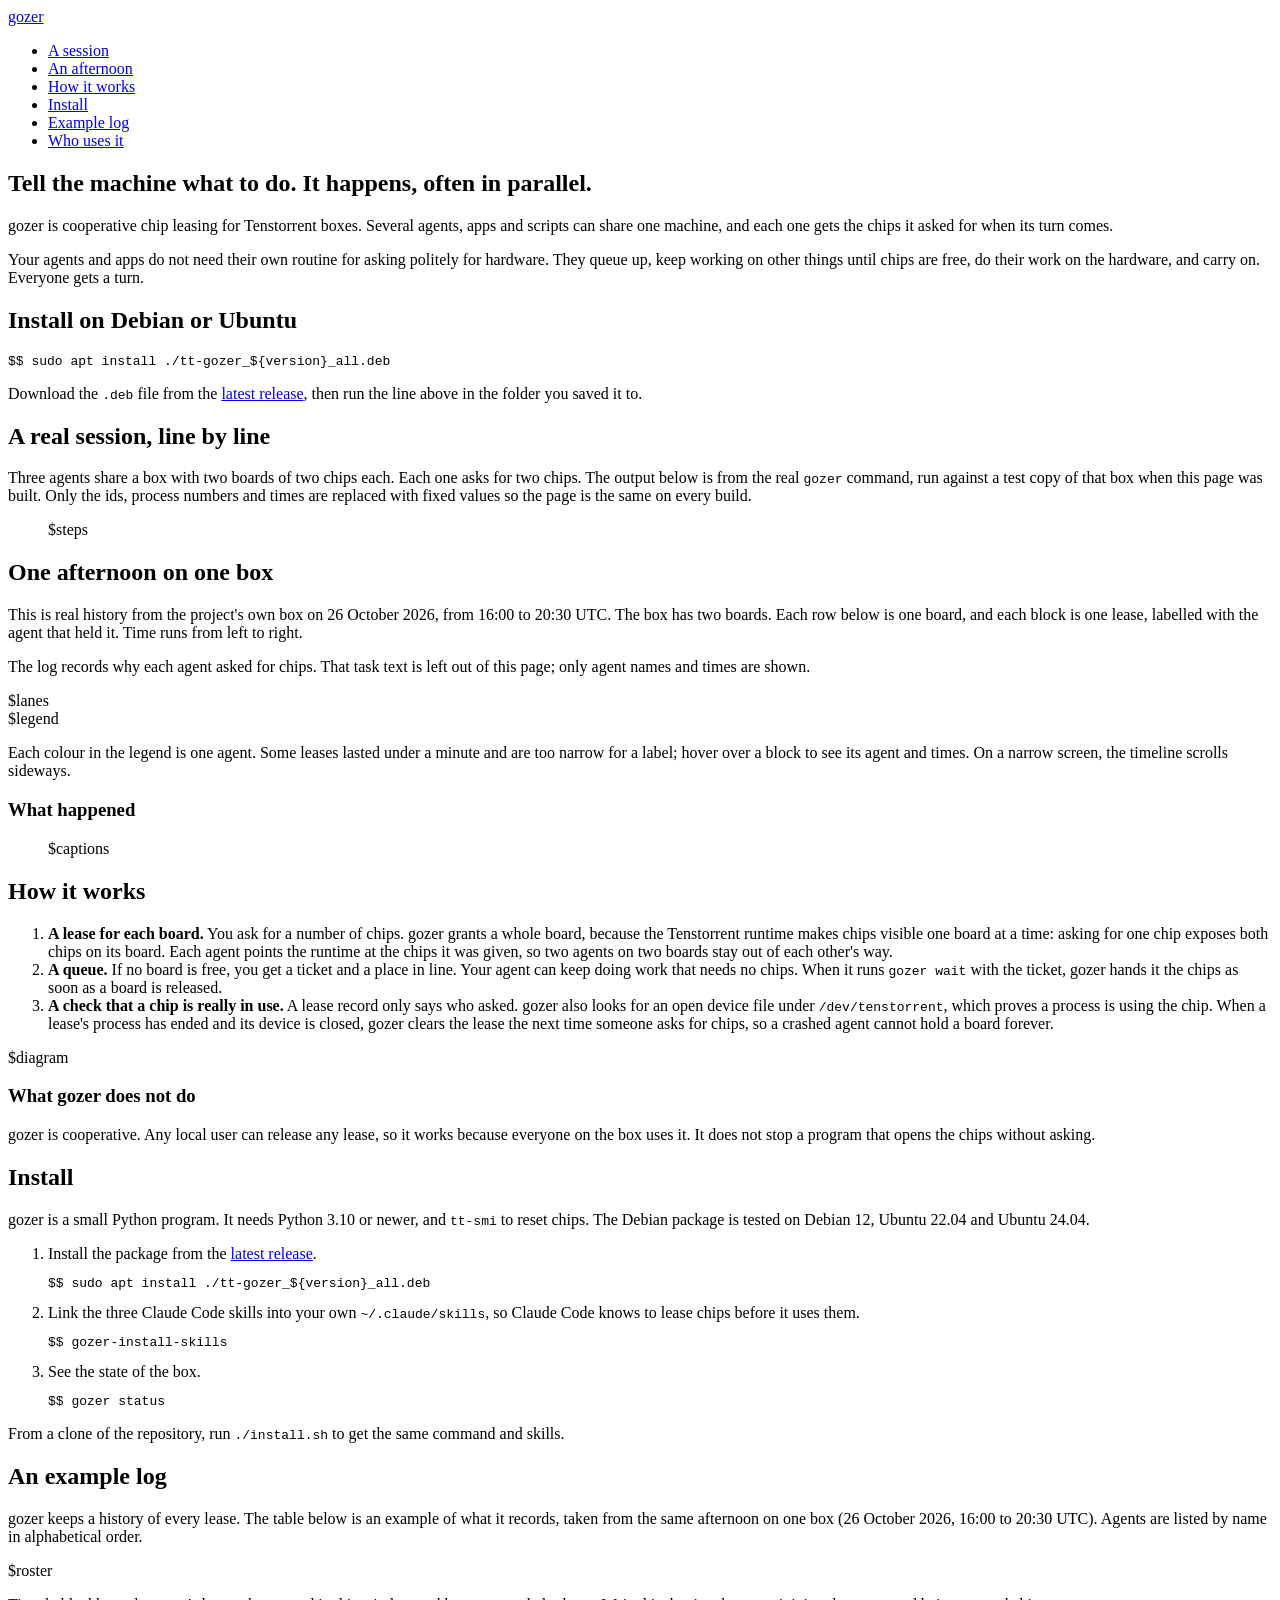
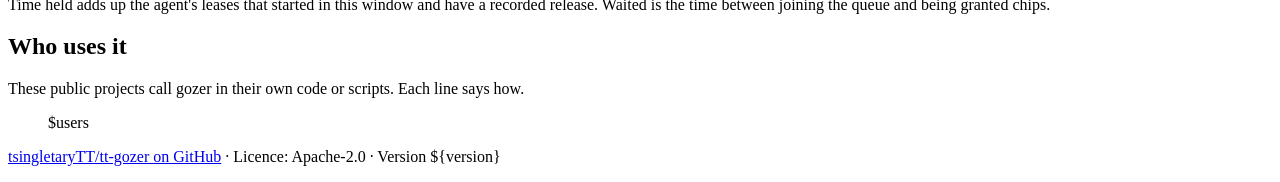
==== site/index.template.html @ d59385cc "site: terminal-first explainer replaces the scoreboard The page opens with a real gozer session (run" ====
<!doctype html>
<!-- SPDX-License-Identifier: Apache-2.0 -->
<!-- Generated by scripts/build_site.py from site/index.template.html. Edit those, then rebuild. -->
<html lang="en">
<head>
<meta charset="utf-8">
<meta name="viewport" content="width=device-width, initial-scale=1">
<meta name="color-scheme" content="light">
<meta name="description" content="gozer is cooperative chip leasing for Tenstorrent boxes. Several agents, apps and scripts can share one machine and take turns on its chips.">
<title>gozer: chip leasing for shared Tenstorrent boxes</title>
<style>
$css</style>
</head>
<body>
<header class="bar">
  <div class="bar-inner">
    <a class="name" href="#hero">gozer</a>
    <nav aria-label="Sections">
      <ul>
        <li><a href="#session">A session</a></li>
        <li><a href="#afternoon">An afternoon</a></li>
        <li><a href="#how">How it works</a></li>
        <li><a href="#install">Install</a></li>
        <li><a href="#example-log">Example log</a></li>
        <li><a href="#users">Who uses it</a></li>
      </ul>
    </nav>
  </div>
</header>
<main>

<section id="hero">
  <div class="wrap hero-grid">
    <div>
      <h1>Tell the machine what to do. It happens, often in parallel.</h1>
      <p class="lead">gozer is cooperative chip leasing for Tenstorrent boxes. Several agents, apps and scripts can share one machine, and each one gets the chips it asked for when its turn comes.</p>
      <p>Your agents and apps do not need their own routine for asking politely for hardware. They queue up, keep working on other things until chips are free, do their work on the hardware, and carry on. Everyone gets a turn.</p>
    </div>
    <div class="card">
      <h2>Install on Debian or Ubuntu</h2>
<pre class="term"><span class="prompt">$$ </span><span class="cmd">sudo apt install <span class="nw">./tt-gozer_${version}_all.deb</span></span></pre>
      <p>Download the <code>.deb</code> file from the <a href="https://github.com/tsingletaryTT/tt-gozer/releases/latest">latest release</a>, then run the line above in the folder you saved it to.</p>
    </div>
  </div>
</section>

<section id="session">
  <div class="wrap">
    <h2>A real session, line by line</h2>
    <p>Three agents share a box with two boards of two chips each. Each one asks for two chips. The output below is from the real <code>gozer</code> command, run against a test copy of that box when this page was built. Only the ids, process numbers and times are replaced with fixed values so the page is the same on every build.</p>
    <ol class="steps">
$steps
    </ol>
  </div>
</section>

<section id="afternoon">
  <div class="wrap">
    <h2>One afternoon on one box</h2>
    <p>This is real history from the project's own box on 26 October 2026, from 16:00 to 20:30 UTC. The box has two boards. Each row below is one board, and each block is one lease, labelled with the agent that held it. Time runs from left to right.</p>
    <p class="small">The log records why each agent asked for chips. That task text is left out of this page; only agent names and times are shown.</p>
    <div class="figure" role="group" aria-label="Timeline of leases on two boards, 16:00 to 20:30 UTC">
      <div class="timeline">
<!--data-->
$lanes
<!--/data-->
      </div>
    </div>
<!--data-->
    <div class="legend-wrap">$legend</div>
<!--/data-->
    <p class="small">Each colour in the legend is one agent. Some leases lasted under a minute and are too narrow for a label; hover over a block to see its agent and times. On a narrow screen, the timeline scrolls sideways.</p>
    <h3>What happened</h3>
<!--data-->
    <ul class="captions">
$captions
    </ul>
<!--/data-->
  </div>
</section>

<section id="how" class="how">
  <div class="wrap">
    <h2>How it works</h2>
    <div class="how-grid">
      <ol class="how-steps">
        <li><strong>A lease for each board.</strong> You ask for a number of chips. gozer grants a whole board, because the Tenstorrent runtime makes chips visible one board at a time: asking for one chip exposes both chips on its board. Each agent points the runtime at the chips it was given, so two agents on two boards stay out of each other's way.</li>
        <li><strong>A queue.</strong> If no board is free, you get a ticket and a place in line. Your agent can keep doing work that needs no chips. When it runs <code>gozer wait</code> with the ticket, gozer hands it the chips as soon as a board is released.</li>
        <li><strong>A check that a chip is really in use.</strong> A lease record only says who asked. gozer also looks for an open device file under <code>/dev/tenstorrent</code>, which proves a process is using the chip. When a lease's process has ended and its device is closed, gozer clears the lease the next time someone asks for chips, so a crashed agent cannot hold a board forever.</li>
      </ol>
      <div class="figure">
$diagram
      </div>
    </div>
    <div class="aside">
      <h3>What gozer does not do</h3>
      <p>gozer is cooperative. Any local user can release any lease, so it works because everyone on the box uses it. It does not stop a program that opens the chips without asking.</p>
    </div>
  </div>
</section>

<section id="install">
  <div class="wrap">
    <h2>Install</h2>
    <p>gozer is a small Python program. It needs Python 3.10 or newer, and <code>tt-smi</code> to reset chips. The Debian package is tested on Debian 12, Ubuntu 22.04 and Ubuntu 24.04.</p>
    <ol class="install-steps">
      <li>Install the package from the <a href="https://github.com/tsingletaryTT/tt-gozer/releases/latest">latest release</a>.
<pre class="term"><span class="prompt">$$ </span><span class="cmd">sudo apt install <span class="nw">./tt-gozer_${version}_all.deb</span></span></pre></li>
      <li>Link the three Claude Code skills into your own <code>~/.claude/skills</code>, so Claude Code knows to lease chips before it uses them.
<pre class="term"><span class="prompt">$$ </span><span class="cmd">gozer-install-skills</span></pre></li>
      <li>See the state of the box.
<pre class="term"><span class="prompt">$$ </span><span class="cmd">gozer status</span></pre></li>
    </ol>
    <p>From a clone of the repository, run <code>./install.sh</code> to get the same command and skills.</p>
  </div>
</section>

<section id="example-log">
  <div class="wrap">
    <h2>An example log</h2>
    <p>gozer keeps a history of every lease. The table below is an example of what it records, taken from the same afternoon on one box (26 October 2026, 16:00 to 20:30 UTC). Agents are listed by name in alphabetical order.</p>
    <div class="table-wrap">
<!--data-->
$roster
<!--/data-->
    </div>
    <p class="small">Time held adds up the agent's leases that started in this window and have a recorded release. Waited is the time between joining the queue and being granted chips.</p>
  </div>
</section>

<section id="users">
  <div class="wrap">
    <h2>Who uses it</h2>
    <p>These public projects call gozer in their own code or scripts. Each line says how.</p>
    <ul class="users">
$users
    </ul>
  </div>
</section>

</main>
<footer>
  <div class="wrap">
    <p><a href="https://github.com/tsingletaryTT/tt-gozer">tsingletaryTT/tt-gozer on GitHub</a> · Licence: Apache-2.0 · Version ${version}</p>
  </div>
</footer>
</body>
</html>
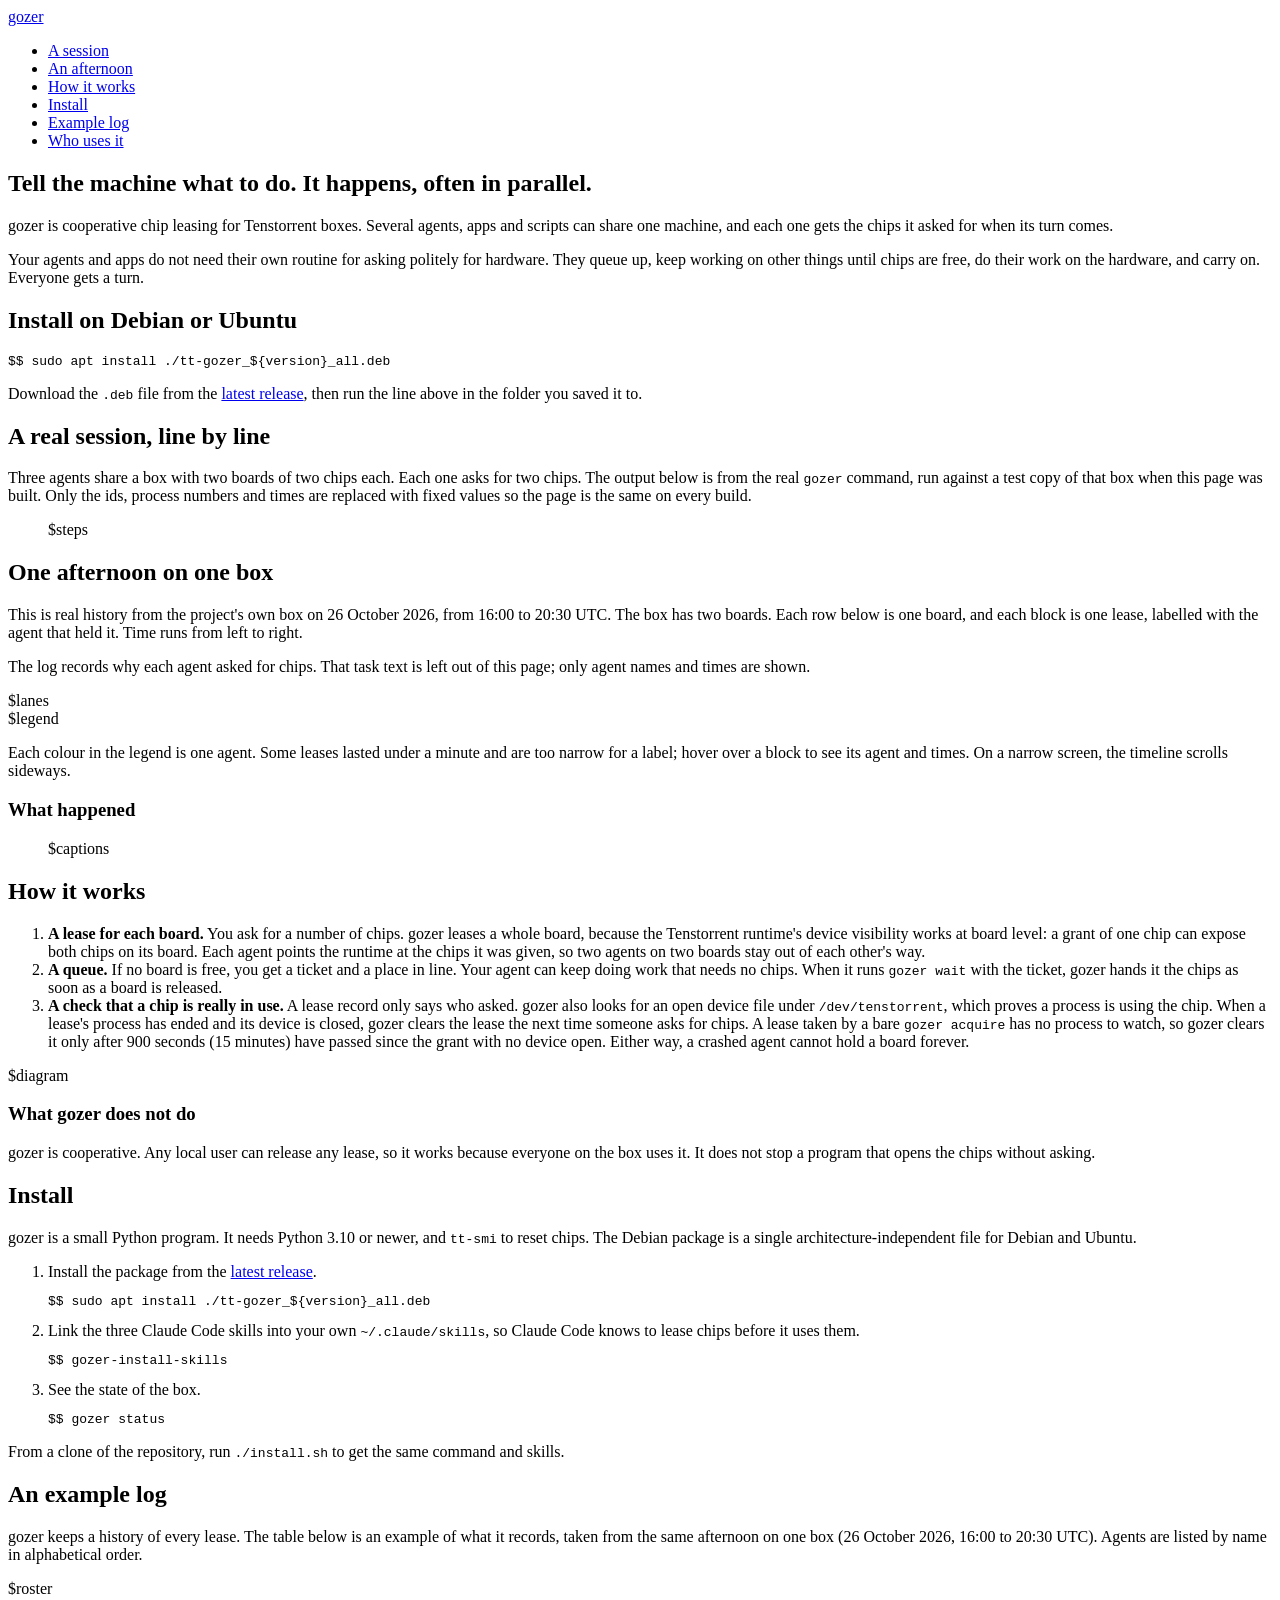
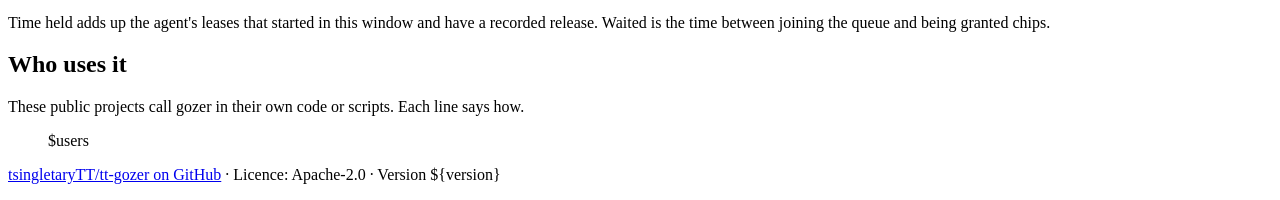
==== commit 9ef5a199: "site: review fixes (no platform claim, board visibility wording, grace window, phone table text, per" ====
--- a/site/index.template.html
+++ b/site/index.template.html
@@ -84,9 +84,9 @@
     <h2>How it works</h2>
     <div class="how-grid">
       <ol class="how-steps">
-        <li><strong>A lease for each board.</strong> You ask for a number of chips. gozer grants a whole board, because the Tenstorrent runtime makes chips visible one board at a time: asking for one chip exposes both chips on its board. Each agent points the runtime at the chips it was given, so two agents on two boards stay out of each other's way.</li>
+        <li><strong>A lease for each board.</strong> You ask for a number of chips. gozer leases a whole board, because the Tenstorrent runtime's device visibility works at board level: a grant of one chip can expose both chips on its board. Each agent points the runtime at the chips it was given, so two agents on two boards stay out of each other's way.</li>
         <li><strong>A queue.</strong> If no board is free, you get a ticket and a place in line. Your agent can keep doing work that needs no chips. When it runs <code>gozer wait</code> with the ticket, gozer hands it the chips as soon as a board is released.</li>
-        <li><strong>A check that a chip is really in use.</strong> A lease record only says who asked. gozer also looks for an open device file under <code>/dev/tenstorrent</code>, which proves a process is using the chip. When a lease's process has ended and its device is closed, gozer clears the lease the next time someone asks for chips, so a crashed agent cannot hold a board forever.</li>
+        <li><strong>A check that a chip is really in use.</strong> A lease record only says who asked. gozer also looks for an open device file under <code>/dev/tenstorrent</code>, which proves a process is using the chip. When a lease's process has ended and its device is closed, gozer clears the lease the next time someone asks for chips. A lease taken by a bare <code>gozer acquire</code> has no process to watch, so gozer clears it only after 900 seconds (15 minutes) have passed since the grant with no device open. Either way, a crashed agent cannot hold a board forever.</li>
       </ol>
       <div class="figure">
 $diagram
@@ -102,7 +102,7 @@
 <section id="install">
   <div class="wrap">
     <h2>Install</h2>
-    <p>gozer is a small Python program. It needs Python 3.10 or newer, and <code>tt-smi</code> to reset chips. The Debian package is tested on Debian 12, Ubuntu 22.04 and Ubuntu 24.04.</p>
+    <p>gozer is a small Python program. It needs Python 3.10 or newer, and <code>tt-smi</code> to reset chips. The Debian package is a single architecture-independent file for Debian and Ubuntu.</p>
     <ol class="install-steps">
       <li>Install the package from the <a href="https://github.com/tsingletaryTT/tt-gozer/releases/latest">latest release</a>.
 <pre class="term"><span class="prompt">$$ </span><span class="cmd">sudo apt install <span class="nw">./tt-gozer_${version}_all.deb</span></span></pre></li>
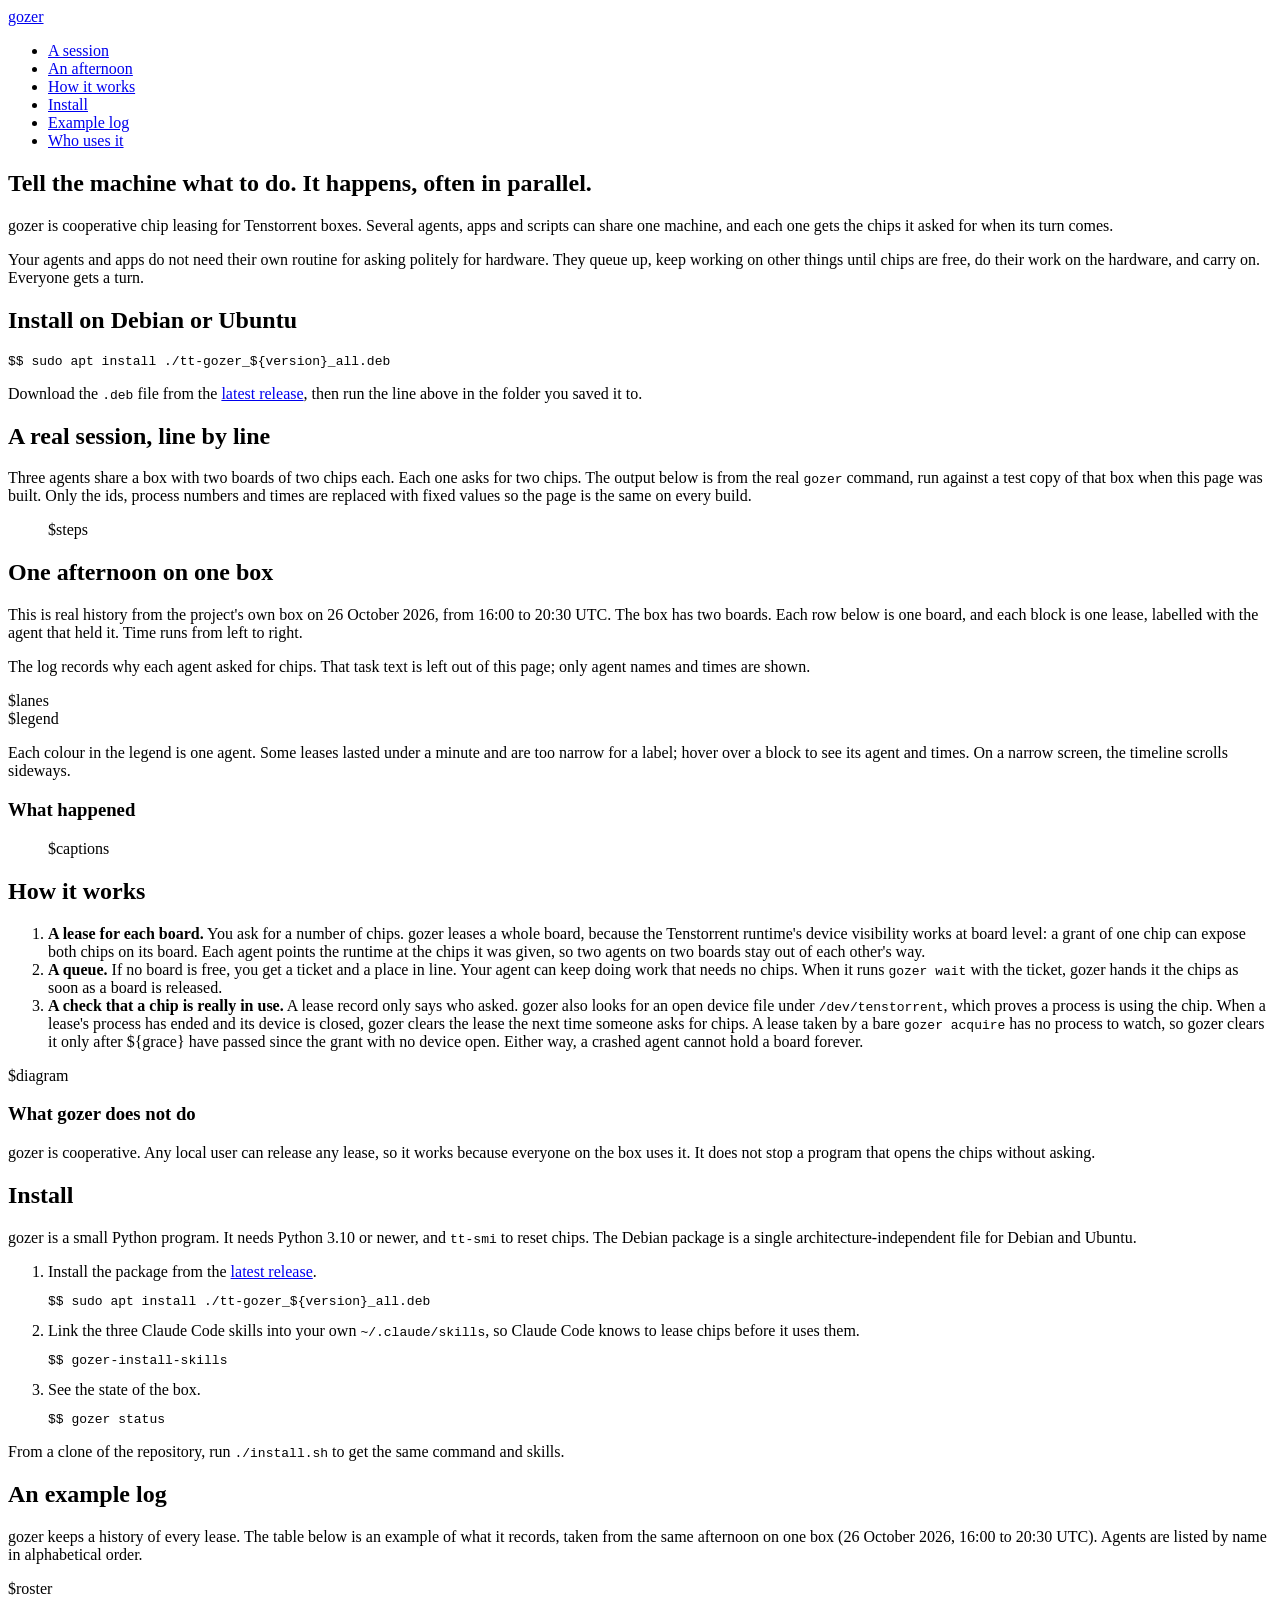
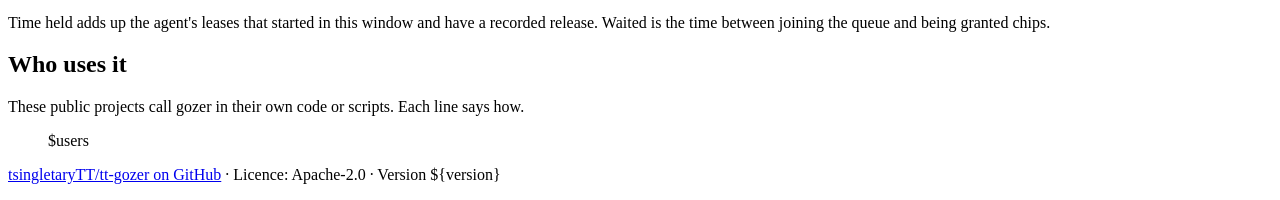
==== commit 35a61b6e: "docs: install section, release notes, version 0.4.0 The page's grace-window figure is now formatted " ====
--- a/site/index.template.html
+++ b/site/index.template.html
@@ -86,7 +86,7 @@
       <ol class="how-steps">
         <li><strong>A lease for each board.</strong> You ask for a number of chips. gozer leases a whole board, because the Tenstorrent runtime's device visibility works at board level: a grant of one chip can expose both chips on its board. Each agent points the runtime at the chips it was given, so two agents on two boards stay out of each other's way.</li>
         <li><strong>A queue.</strong> If no board is free, you get a ticket and a place in line. Your agent can keep doing work that needs no chips. When it runs <code>gozer wait</code> with the ticket, gozer hands it the chips as soon as a board is released.</li>
-        <li><strong>A check that a chip is really in use.</strong> A lease record only says who asked. gozer also looks for an open device file under <code>/dev/tenstorrent</code>, which proves a process is using the chip. When a lease's process has ended and its device is closed, gozer clears the lease the next time someone asks for chips. A lease taken by a bare <code>gozer acquire</code> has no process to watch, so gozer clears it only after 900 seconds (15 minutes) have passed since the grant with no device open. Either way, a crashed agent cannot hold a board forever.</li>
+        <li><strong>A check that a chip is really in use.</strong> A lease record only says who asked. gozer also looks for an open device file under <code>/dev/tenstorrent</code>, which proves a process is using the chip. When a lease's process has ended and its device is closed, gozer clears the lease the next time someone asks for chips. A lease taken by a bare <code>gozer acquire</code> has no process to watch, so gozer clears it only after ${grace} have passed since the grant with no device open. Either way, a crashed agent cannot hold a board forever.</li>
       </ol>
       <div class="figure">
 $diagram
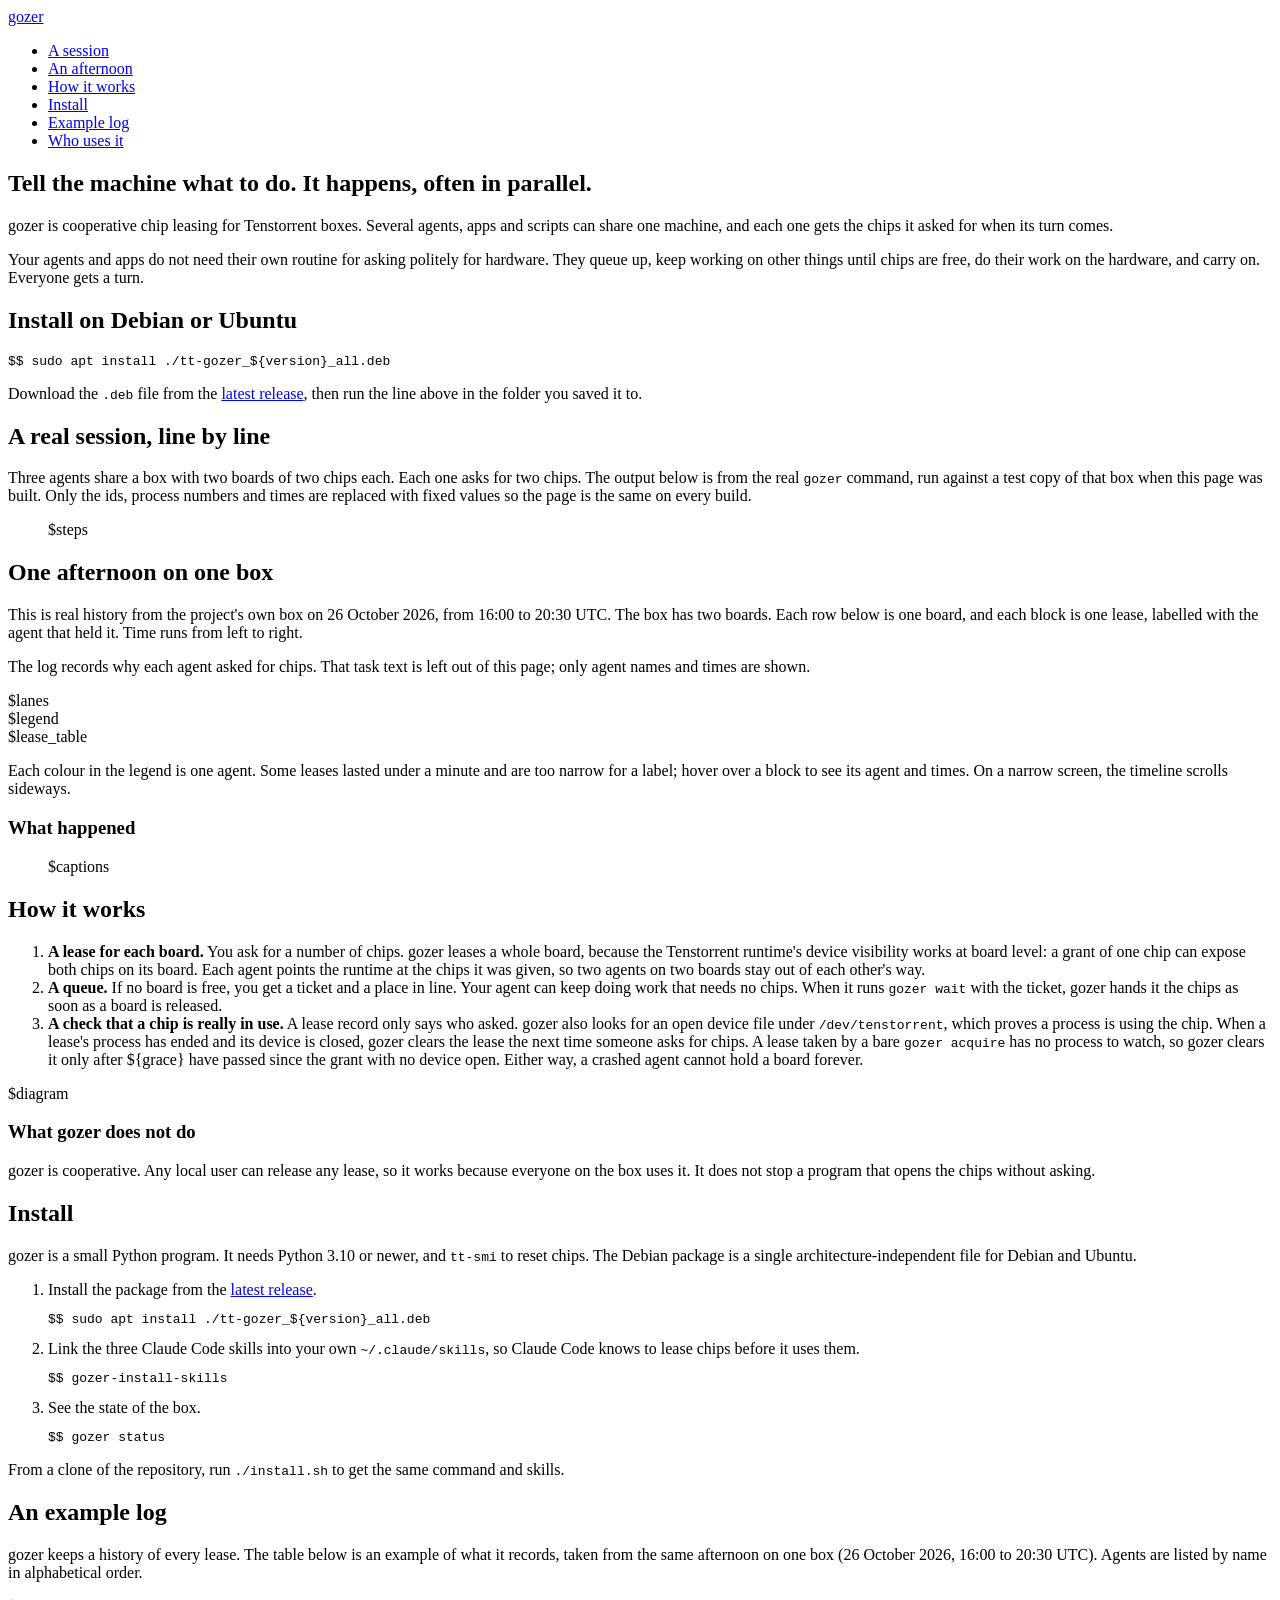
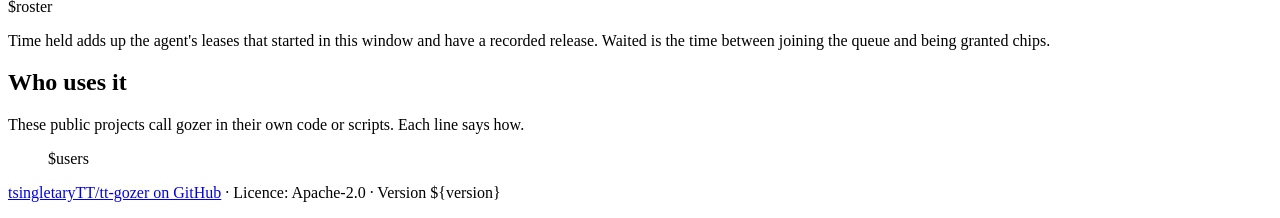
==== commit ebe6778c: "site: lease blocks are keyboard-focusable and labelled; add a collapsed table of every lease" ====
--- a/site/index.template.html
+++ b/site/index.template.html
@@ -68,6 +68,7 @@
     </div>
 <!--data-->
     <div class="legend-wrap">$legend</div>
+    $lease_table
 <!--/data-->
     <p class="small">Each colour in the legend is one agent. Some leases lasted under a minute and are too narrow for a label; hover over a block to see its agent and times. On a narrow screen, the timeline scrolls sideways.</p>
     <h3>What happened</h3>
